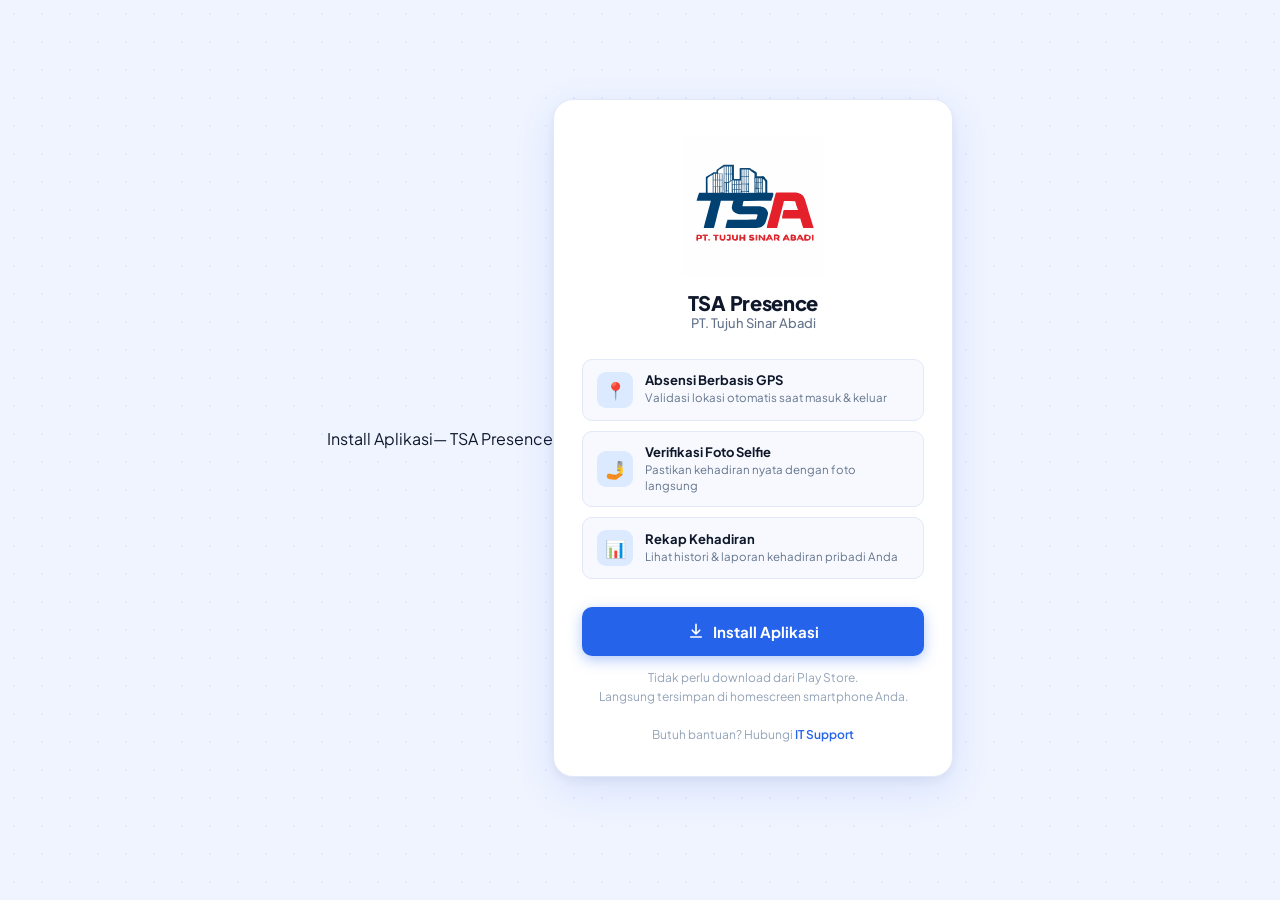
==== install.html @ cb274219 "Create install.html" ====
<!DOCTYPE html>
<html lang="id">
<head>
  <meta charset="UTF-8" />
  <meta name="viewport" content="width=device-width, initial-scale=1.0, maximum-scale=1.0, user-scalable=no" />
  <meta name="mobile-web-app-capable" content="yes" />
  <meta name="apple-mobile-web-app-capable" content="yes" />
  <meta name="theme-color" content="#f0f4ff" />
  Install Aplikasi— TSA Presence</title>
  <link href="https://fonts.googleapis.com/css2?family=Plus+Jakarta+Sans:wght@400;500;600;700;800&family=JetBrains+Mono:wght@500;700&display=swap" rel="stylesheet" />
  <style>
    *, *::before, *::after { box-sizing: border-box; margin: 0; padding: 0; }

    :root {
      --bg: #f0f4ff;
      --surface: #ffffff;
      --surface2: #f7f9ff;
      --border: #e2e8f8;
      --accent: #2563eb;
      --accent-light: #dbeafe;
      --accent-dark: #1d4ed8;
      --text: #0f172a;
      --muted: #64748b;
      --muted2: #94a3b8;
      --green: #16a34a;
      --green-light: #dcfce7;
      --shadow-lg: 0 12px 40px rgba(37,99,235,0.12), 0 4px 12px rgba(15,23,42,0.06);
      --radius-sm: 10px;
    }

    html, body {
      min-height: 100vh;
      background: var(--bg);
      font-family: 'Plus Jakarta Sans', sans-serif;
      color: var(--text);
      -webkit-font-smoothing: antialiased;
    }

    body {
      display: flex;
      align-items: center;
      justify-content: center;
      padding: 24px 16px 48px;
    }

    body::before {
      content: '';
      position: fixed;
      inset: 0;
      background-image: radial-gradient(circle, #c7d7fd 1px, transparent 1px);
      background-size: 28px 28px;
      opacity: 0.35;
      pointer-events: none;
      z-index: 0;
    }

    .card {
      position: relative;
      z-index: 1;
      background: var(--surface);
      border: 1.5px solid var(--border);
      border-radius: 20px;
      padding: 36px 28px 32px;
      width: 100%;
      max-width: 400px;
      box-shadow: var(--shadow-lg);
      animation: slideUp 0.5s cubic-bezier(0.16, 1, 0.3, 1) both;
    }

    @keyframes slideUp {
      from { opacity: 0; transform: translateY(24px); }
      to   { opacity: 1; transform: translateY(0); }
    }

    .logo-wrap {
      display: flex;
      flex-direction: column;
      align-items: center;
      text-align: center;
      margin-bottom: 28px;
      gap: 14px;
    }

    .logo-wrap img { width: 140px; height: auto; }

    .logo-wrap h1 {
      font-size: 20px;
      font-weight: 800;
      color: var(--text);
      letter-spacing: -0.3px;
    }

    .logo-wrap p {
      font-size: 13px;
      color: var(--muted);
      font-weight: 500;
    }

    .features {
      display: flex;
      flex-direction: column;
      gap: 10px;
      margin-bottom: 28px;
    }

    .feature-item {
      display: flex;
      align-items: center;
      gap: 12px;
      background: var(--surface2);
      border: 1.5px solid var(--border);
      border-radius: var(--radius-sm);
      padding: 12px 14px;
    }

    .feature-icon {
      width: 36px;
      height: 36px;
      border-radius: 9px;
      background: var(--accent-light);
      display: flex;
      align-items: center;
      justify-content: center;
      flex-shrink: 0;
      font-size: 17px;
    }

    .feature-name {
      font-size: 13px;
      font-weight: 700;
      color: var(--text);
      margin-bottom: 2px;
    }

    .feature-desc {
      font-size: 11.5px;
      color: var(--muted);
      line-height: 1.4;
    }

    .btn-install {
      width: 100%;
      padding: 15px 20px;
      border-radius: var(--radius-sm);
      border: none;
      background: var(--accent);
      color: #fff;
      font-family: 'Plus Jakarta Sans', sans-serif;
      font-size: 15px;
      font-weight: 700;
      cursor: pointer;
      display: flex;
      align-items: center;
      justify-content: center;
      gap: 8px;
      box-shadow: 0 4px 14px rgba(37,99,235,0.35);
      transition: background 0.15s, transform 0.12s, box-shadow 0.15s;
      margin-bottom: 12px;
    }
    .btn-install:hover  { background: var(--accent-dark); transform: translateY(-1px); box-shadow: 0 6px 20px rgba(37,99,235,0.4); }
    .btn-install:active { transform: scale(0.98); }
    .btn-install:disabled { opacity: 0.55; cursor: not-allowed; transform: none; }
    .btn-install svg { width: 18px; height: 18px; flex-shrink: 0; }

    .hint {
      font-size: 12px;
      color: var(--muted2);
      text-align: center;
      line-height: 1.6;
    }
    .hint a { color: var(--accent); text-decoration: none; font-weight: 600; }

    /* iOS Guide */
    .ios-guide {
      display: none;
      background: #eff6ff;
      border: 1.5px solid #bfdbfe;
      border-radius: var(--radius-sm);
      padding: 16px;
      margin-bottom: 14px;
    }
    .ios-guide.visible { display: block; }

    .ios-guide-title {
      font-size: 12px;
      font-weight: 700;
      color: var(--accent);
      text-transform: uppercase;
      letter-spacing: 0.06em;
      margin-bottom: 12px;
    }

    .ios-step {
      display: flex;
      align-items: flex-start;
      gap: 10px;
      margin-bottom: 8px;
      font-size: 12.5px;
      color: #334155;
      line-height: 1.5;
    }
    .ios-step:last-child { margin-bottom: 0; }

    .ios-num {
      min-width: 20px;
      height: 20px;
      border-radius: 50%;
      background: var(--accent);
      color: #fff;
      font-size: 10px;
      font-weight: 700;
      display: flex;
      align-items: center;
      justify-content: center;
      margin-top: 1px;
      flex-shrink: 0;
    }

    /* Installed state */
    .installed-msg {
      display: none;
      flex-direction: column;
      align-items: center;
      gap: 5px;
      background: var(--green-light);
      border: 1.5px solid #bbf7d0;
      border-radius: var(--radius-sm);
      padding: 16px;
      text-align: center;
      margin-bottom: 14px;
    }
    .installed-msg.visible { display: flex; }
    .installed-msg .check { font-size: 22px; }
    .installed-msg .msg-title { font-size: 13px; font-weight: 700; color: var(--green); }
    .installed-msg .msg-sub  { font-size: 12px; color: #166534; }

    .btn-open {
      width: 100%;
      padding: 13px 20px;
      border-radius: var(--radius-sm);
      border: 1.5px solid var(--border);
      background: var(--surface2);
      color: var(--text);
      font-family: 'Plus Jakarta Sans', sans-serif;
      font-size: 14px;
      font-weight: 600;
      cursor: pointer;
      margin-bottom: 12px;
      transition: background 0.15s, border-color 0.15s;
    }
    .btn-open:hover { background: var(--accent-light); border-color: #93c5fd; }
  </style>
</head>
<body>

<div class="card">
  <div class="logo-wrap">
    <img src="assets/logo.svg" alt="TSA Presence" onerror="this.style.display='none'" />
    <div>
      <h1>TSA Presence</h1>
      <p>PT. Tujuh Sinar Abadi</p>
    </div>
  </div>

  <div class="features">
    <div class="feature-item">
      <div class="feature-icon">📍</div>
      <div>
        <div class="feature-name">Absensi Berbasis GPS</div>
        <div class="feature-desc">Validasi lokasi otomatis saat masuk & keluar</div>
      </div>
    </div>
    <div class="feature-item">
      <div class="feature-icon">🤳</div>
      <div>
        <div class="feature-name">Verifikasi Foto Selfie</div>
        <div class="feature-desc">Pastikan kehadiran nyata dengan foto langsung</div>
      </div>
    </div>
    <div class="feature-item">
      <div class="feature-icon">📊</div>
      <div>
        <div class="feature-name">Rekap Kehadiran</div>
        <div class="feature-desc">Lihat histori & laporan kehadiran pribadi Anda</div>
      </div>
    </div>
  </div>

  <!-- Success state (shown after install) -->
  <div class="installed-msg" id="installedMsg">
    <span class="check">✅</span>
    <span class="msg-title">Aplikasi sudah terinstall!</span>
    <span class="msg-sub">Cari ikon TSA Presence di layar utama Anda</span>
  </div>

  <!-- iOS step-by-step guide -->
  <div class="ios-guide" id="iosGuide">
    <div class="ios-guide-title">📱 Cara Install di iPhone / iPad</div>
    <div class="ios-step">
      <div class="ios-num">1</div>
      <div>Buka halaman ini di <strong>Safari</strong> (bukan Chrome/Firefox)</div>
    </div>
    <div class="ios-step">
      <div class="ios-num">2</div>
      <div>Ketuk ikon <strong>Share</strong> <span style="font-family:'JetBrains Mono',monospace;font-size:11px;background:#e0e7ff;padding:1px 6px;border-radius:4px;">⎋</span> di toolbar bawah</div>
    </div>
    <div class="ios-step">
      <div class="ios-num">3</div>
      <div>Pilih <strong>"Add to Home Screen"</strong> lalu ketuk <strong>Add</strong></div>
    </div>
  </div>

  <!-- Main CTA -->
  <button class="btn-install" id="installBtn" onclick="handleInstall()">
    <svg viewBox="0 0 24 24" fill="none" stroke="currentColor" stroke-width="2.2" stroke-linecap="round" stroke-linejoin="round">
      <path d="M12 3v13M7 11l5 5 5-5"/><path d="M5 20h14"/>
    </svg>
    <span id="btnLabel">Install Aplikasi</span>
  </button>

  <button class="btn-open" id="openBtn" style="display:none;" onclick="window.location.href='https://tsa-presence.netlify.app/'">
    Buka Aplikasi →
  </button>

  <p class="hint">
    Tidak perlu download dari Play Store.<br/>
    Langsung tersimpan di homescreen smartphone Anda.<br/><br/>
    Butuh bantuan? Hubungi <a href="https://wa.me/628989363401">IT Support</a>
  </p>
</div>

<script>
  const isIOS = /iPad|iPhone|iPod/.test(navigator.userAgent) && !window.MSStream;
  const isStandalone = window.matchMedia('(display-mode: standalone)').matches || window.navigator.standalone;

  const installBtn   = document.getElementById('installBtn');
  const btnLabel     = document.getElementById('btnLabel');
  const openBtn      = document.getElementById('openBtn');
  const installedMsg = document.getElementById('installedMsg');
  const iosGuide     = document.getElementById('iosGuide');

  let deferredPrompt = null;

  if (isStandalone) {
    installedMsg.classList.add('visible');
    installBtn.style.display = 'none';
    openBtn.style.display = 'block';
  }

  if (isIOS && !isStandalone) {
    btnLabel.textContent = 'Lihat Cara Install';
    installBtn.onclick = () => {
      iosGuide.classList.toggle('visible');
      btnLabel.textContent = iosGuide.classList.contains('visible') ? 'Tutup Panduan' : 'Lihat Cara Install';
    };
  }

  window.addEventListener('beforeinstallprompt', (e) => {
    e.preventDefault();
    deferredPrompt = e;
  });

  window.addEventListener('appinstalled', () => {
    deferredPrompt = null;
    installBtn.style.display = 'none';
    openBtn.style.display = 'block';
    installedMsg.classList.add('visible');
    iosGuide.classList.remove('visible');
  });

  async function handleInstall() {
    if (isIOS) return;
    if (!deferredPrompt) {
      window.location.href = 'https://tsa-presence.netlify.app/';
      return;
    }
    deferredPrompt.prompt();
    const { outcome } = await deferredPrompt.userChoice;
    deferredPrompt = null;
    if (outcome === 'accepted') {
      btnLabel.textContent = 'Menginstall...';
      installBtn.disabled = true;
    }
  }
</script>
</body>
</html>
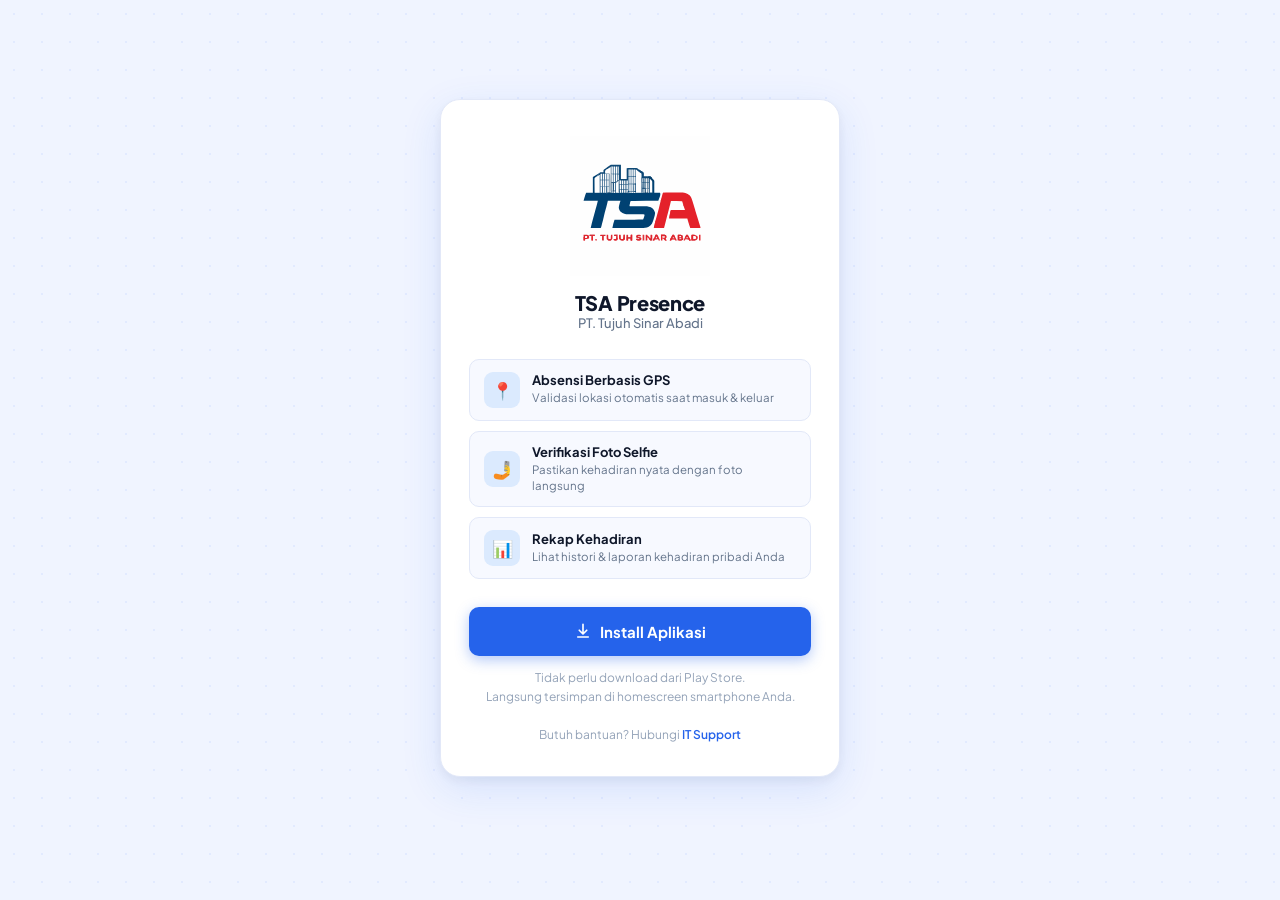
==== commit 87b57316: "Update install.html" ====
--- a/install.html
+++ b/install.html
@@ -5,8 +5,9 @@
   <meta name="viewport" content="width=device-width, initial-scale=1.0, maximum-scale=1.0, user-scalable=no" />
   <meta name="mobile-web-app-capable" content="yes" />
   <meta name="apple-mobile-web-app-capable" content="yes" />
+<link rel="icon" type="image/x-icon" href="assets/ avicon.ico">
   <meta name="theme-color" content="#f0f4ff" />
-  Install Aplikasi— TSA Presence</title>
+  <title>Install Aplikasi— TSA Presence</title>
   <link href="https://fonts.googleapis.com/css2?family=Plus+Jakarta+Sans:wght@400;500;600;700;800&family=JetBrains+Mono:wght@500;700&display=swap" rel="stylesheet" />
   <style>
     *, *::before, *::after { box-sizing: border-box; margin: 0; padding: 0; }
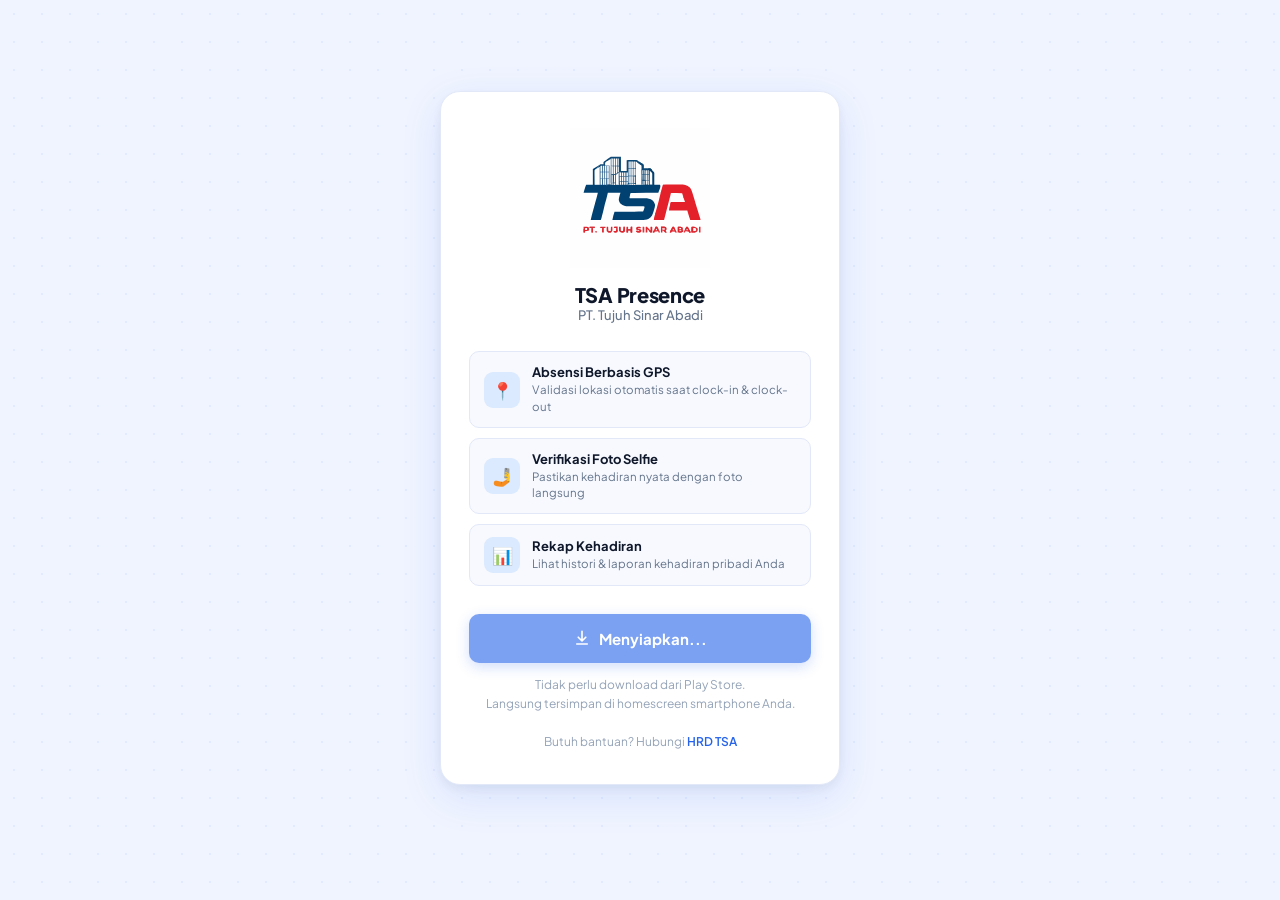
==== commit c89168d8: "Update install.html" ====
--- a/install.html
+++ b/install.html
@@ -5,9 +5,8 @@
   <meta name="viewport" content="width=device-width, initial-scale=1.0, maximum-scale=1.0, user-scalable=no" />
   <meta name="mobile-web-app-capable" content="yes" />
   <meta name="apple-mobile-web-app-capable" content="yes" />
-<link rel="icon" type="image/x-icon" href="assets/ avicon.ico">
   <meta name="theme-color" content="#f0f4ff" />
-  <title>Install Aplikasi— TSA Presence</title>
+  <title>Install — TSA Presence</title>
   <link href="https://fonts.googleapis.com/css2?family=Plus+Jakarta+Sans:wght@400;500;600;700;800&family=JetBrains+Mono:wght@500;700&display=swap" rel="stylesheet" />
   <style>
     *, *::before, *::after { box-sizing: border-box; margin: 0; padding: 0; }
@@ -268,7 +267,7 @@
       <div class="feature-icon">📍</div>
       <div>
         <div class="feature-name">Absensi Berbasis GPS</div>
-        <div class="feature-desc">Validasi lokasi otomatis saat masuk & keluar</div>
+        <div class="feature-desc">Validasi lokasi otomatis saat clock-in & clock-out</div>
       </div>
     </div>
     <div class="feature-item">
@@ -326,7 +325,7 @@
   <p class="hint">
     Tidak perlu download dari Play Store.<br/>
     Langsung tersimpan di homescreen smartphone Anda.<br/><br/>
-    Butuh bantuan? Hubungi <a href="https://wa.me/628989363401">IT Support</a>
+    Butuh bantuan? Hubungi <a href="/cdn-cgi/l/email-protection#e58d9781a5919684cb868acb8c81">HRD TSA</a>
   </p>
 </div>
 
@@ -341,13 +340,16 @@
   const iosGuide     = document.getElementById('iosGuide');
 
   let deferredPrompt = null;
-
+  let promptReady = false;
+
+  // Sudah running sebagai installed PWA
   if (isStandalone) {
     installedMsg.classList.add('visible');
     installBtn.style.display = 'none';
     openBtn.style.display = 'block';
   }
 
+  // iOS — tampilkan panduan manual
   if (isIOS && !isStandalone) {
     btnLabel.textContent = 'Lihat Cara Install';
     installBtn.onclick = () => {
@@ -356,11 +358,37 @@
     };
   }
 
+  // Android/Chrome — nonaktifkan tombol dulu, tunggu prompt siap
+  if (!isIOS && !isStandalone) {
+    installBtn.disabled = true;
+    installBtn.style.opacity = '0.6';
+    btnLabel.textContent = 'Menyiapkan...';
+
+    // Fallback 6 detik: jika prompt tidak datang, berarti sudah pernah diinstall
+    setTimeout(() => {
+      if (!promptReady) {
+        installBtn.disabled = false;
+        installBtn.style.opacity = '1';
+        btnLabel.textContent = 'Buka Aplikasi';
+        installBtn.onclick = () => { window.location.href = 'https://tsa-presence.netlify.app/'; };
+      }
+    }, 6000);
+  }
+
+  // Tangkap event install dari browser
   window.addEventListener('beforeinstallprompt', (e) => {
     e.preventDefault();
     deferredPrompt = e;
+    promptReady = true;
+    if (!isIOS) {
+      btnLabel.textContent = 'Install Aplikasi';
+      installBtn.disabled = false;
+      installBtn.style.opacity = '1';
+      installBtn.onclick = handleInstall;
+    }
   });
 
+  // Berhasil diinstall
   window.addEventListener('appinstalled', () => {
     deferredPrompt = null;
     installBtn.style.display = 'none';
@@ -370,11 +398,7 @@
   });
 
   async function handleInstall() {
-    if (isIOS) return;
-    if (!deferredPrompt) {
-      window.location.href = 'https://tsa-presence.netlify.app/';
-      return;
-    }
+    if (isIOS || !deferredPrompt) return;
     deferredPrompt.prompt();
     const { outcome } = await deferredPrompt.userChoice;
     deferredPrompt = null;
